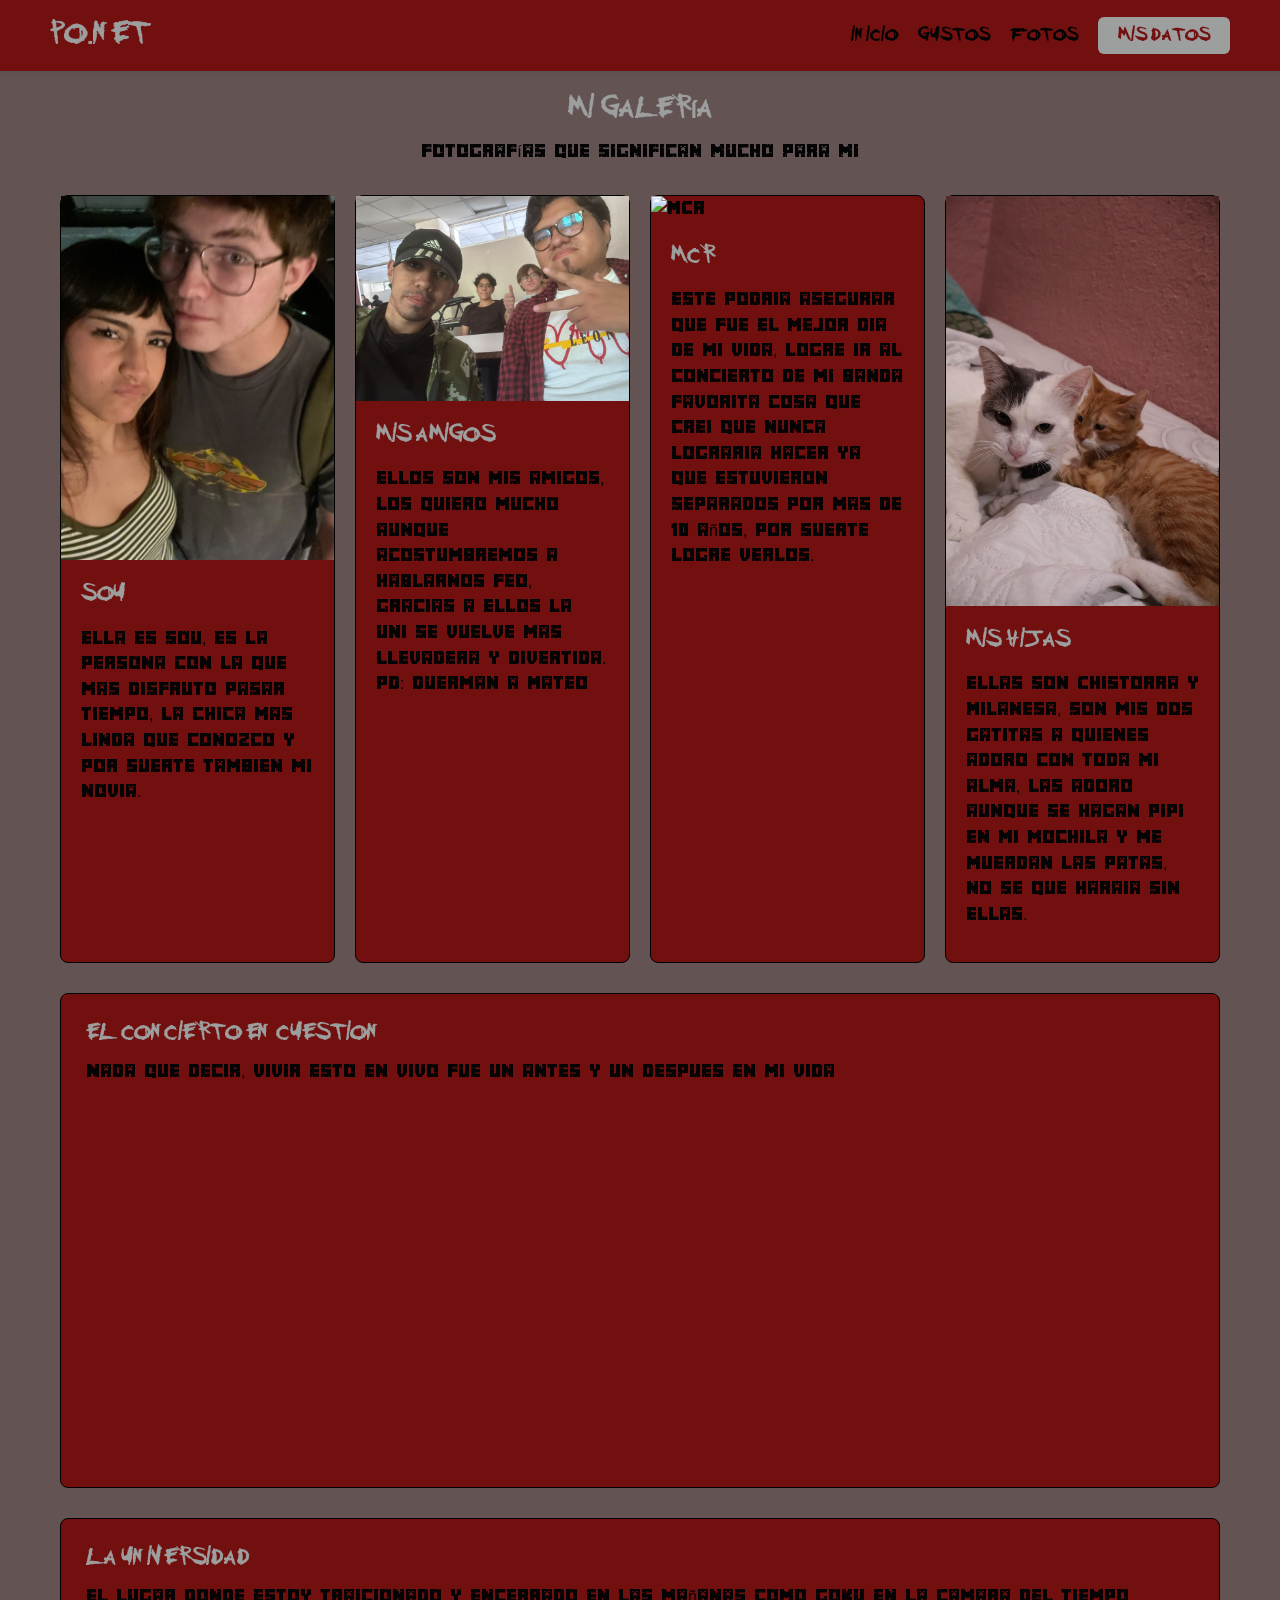
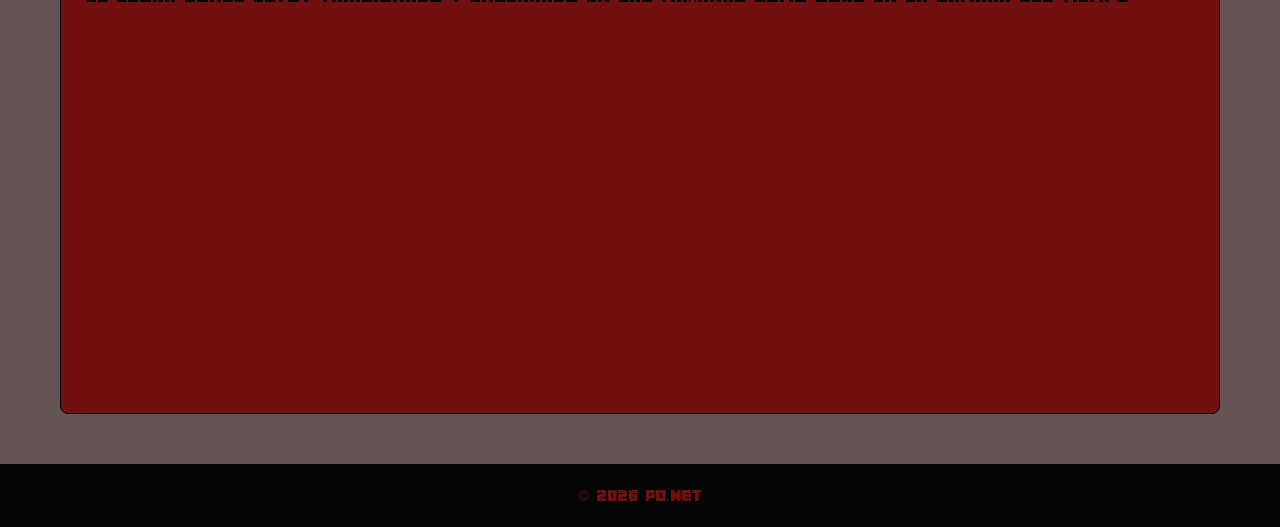
==== fotos.html @ 69034bc8 "Add files via upload" ====
<!DOCTYPE html>
<html lang="es">
<head>
    <meta charset="UTF-8">
    <meta name="viewport" content="width=device-width, initial-scale=1.0">
    <title>Po.net</title>

    <link rel="preconnect" href="https://fonts.googleapis.com">
    <link rel="preconnect" href="https://fonts.gstatic.com" crossorigin>
    <link href="https://fonts.googleapis.com/css2?family=Open+Sans:ital,wght@0,300..800;1,300..800&display=swap" rel="stylesheet">

    <link rel="stylesheet" href="CSS/miEstilo.css">
</head>
<body>
    <header>
        <div id="logo">
            <h1>Po.net</h1>
        </div>
        <nav class="menu">
            <ul>
                <li><a href="index.html">Inicio</a></li>
                <li><a href="gustos.html">Gustos</a></li>
                <li><a href="fotos.html">Fotos</a></li>
                <li><a href="contacto.html" class="btn_destacado">mis datos</a></li>
            </ul>
        </nav>
    </header>

    <main>
        <section id="galeria_pagina">
            <h2 class="titulo_seccion">Mi galería</h2>
            <p class="descripcion_pagina">Fotografías que significan mucho para mi</p>

            <div class="grid_cursos">
                <article class="tarjeta_curso">
                    <img src="images/Sou.jpeg" alt="Sou">
                    <div class="info_curso">
                        <h3>Sou</h3>
                        <p>Ella es Sou, es la persona con la que mas disfruto pasar tiempo, la chica mas linda que conozco
                            y por suerte tambien mi novia.
                        </p>
                    </div>
                </article>

                <article class="tarjeta_curso">
                    <img src="images/amigos.jpeg" alt="Amigos">
                    <div class="info_curso">
                        <h3>Mis amigos</h3>
                        <p>Ellos son mis amigos, los quiero mucho aunque acostumbremos a hablarnos feo,
                             gracias a ellos la uni se vuelve
                            mas llevadera y divertida.
                            PD: duerman a Mateo
                        </p>
                    </div>
                </article>

                <article class="tarjeta_curso">
                    <img src="images/MCR.jpeg" alt="MCR">
                    <div class="info_curso">
                        <h3>MCR</h3>
                        <p>Este podria asegurar que fue el mejor dia de mi vida, logre ir al concierto de mi banda favorita
                            cosa que crei que nunca lograria hacer ya que estuvieron separados por mas de 10 años,
                            por suerte logre verlos.
                        </p>
                    </div>
                </article>

                <article class="tarjeta_curso">
                    <img src="images/gatos.jpeg" alt="Gatos">
                    <div class="info_curso">
                        <h3>Mis hijas</h3>
                        <p>Ellas son Chistorra y Milanesa, son mis dos gatitas a quienes adoro 
                            con toda mi alma, las adoro aunque se hagan pipi en mi mochila y me muerdan las patas, no se que haraia sin ellas.
                        </p>
                    </div>
                </article>
            </div>

            <section class="caja video_embed">
                <h3>El concierto en cuestion</h3>
                <p>Nada que decir, vivir esto en vivo fue un antes y un despues en mi vida</p>
                <iframe src="https://www.youtube.com/embed/QKSDU6eswMo" title="[Título del video]" allowfullscreen></iframe>
            </section>

            <section class="caja mapa_embed">
                <h3>La  universidad</h3>
                <p>El lugar donde estoy traicionado y encerrado en las mañanas como goku en la camara del tiempo</p>
<iframe src="https://www.google.com/maps/embed?pb=!1m18!1m12!1m3!1d3548.700184298684!2d-101.58651972068401!3d21.06361703055858!2m3!1f0!2f0!3f0!3m2!1i1024!2i768!4f13.1!3m3!1m2!1s0x842b963652f40f0d%3A0xa7d88da0ad8eff8a!2sUniversidad%20Tecnol%C3%B3gica%20de%20Le%C3%B3n!5e1!3m2!1ses-419!2smx!4v1790923892167!5m2!1ses-419!2smx" title="Uni"></iframe>            </section>
        </section>
    </main>

    <footer>
        <p>&copy; 2026 Po.net</p>
    </footer>
</body>
</html>
---- CSS/miEstilo.css ----
@font-face {
    font-family: 'mcr';
    src: url('../fonts/mcr.ttf') format('truetype');
}
@font-face {
    font-family: 'minecrafter';
    src: url('../fonts/Minecrafter.Alt.ttf');
}

:root{
    --color_principal: #9d9e9e;
    --color_secundario: #0d0d0d;
    --color_oscuro: #040404;
    --color_claro: #721010;
    --color_fondo: #635353;
    --color_borde: #000000;

    --fuente_titulos: 'mcr', sans-serif;

    --fuente_cuerpo: 'minecrafter', arial, sans-serif;
}

*{
    margin: 0;
    padding: 0;
    box-sizing: border-box;
}

body{
    background-color: var(--color_fondo);
    color: var(--color_oscuro);
    line-height: 1.6;
    font-family: var(--fuente_cuerpo);
    min-height: 100vh;
    display: flex;
    flex-direction: column;
}

h1,h2,h3{
    font-family: var(--fuente_titulos);
    font-weight: 700;
    letter-spacing: -0.5px;
    margin-bottom: 15px;
}
ul{
    list-style: none;
}
a{
    text-decoration: none;
    color: var(--color_oscuro);
    font-family: var(--fuente_titulos);
}
img{
    max-width: 100%;
    height: auto;
    display: block;
}

header{
    background-color: var(--color_claro);
    padding: 15px 50px;
    display: flex;
    justify-content: space-between;
    align-items: center;
    box-shadow: 0px 2px 5px rgba(0,0,0,0.05);
    position: sticky;
    top: 0;
    z-index: 1000;
}

#logo h1{
    color: var(--color_principal);
    font-size: 1.6rem;
    font-weight: 800;
    margin-bottom: 0;
}

.menu ul{
    display: flex;
    gap: 20px;
    align-items: center;
    flex-wrap: wrap;
}

.menu a{
    font-size: 0.95rem;
    font-weight: 600;
}

.menu a:hover{
    color: var(--color_principal);
}

.btn_destacado, .btn_accion{
    padding: 10px 20px;
    border-radius: 6px;
    font-weight: 700;
}

.btn_destacado{
    background-color: var(--color_principal);
    color: var(--color_claro);
}
.menu a.btn_destacado:hover{
    color: var(--color_claro);
}

.btn_accion{
    background-color: var(--color_secundario);
    color: var(--color_claro);
    display: inline-block;
}
.btn_accion:hover{
    background-color: var(--color_principal);
    color: var(--color_claro);
}

main{
    max-width: 1200px;
    margin: 0 auto;
    padding: 20px;
    flex: 1;
}

/*HERO*/
.hero{
    display: flex;
    align-items: center;
    gap: 40px;
    padding: 60px 0;
    flex-wrap: wrap;
}
.hero_contenido, .hero_imagen{
    flex: 1 1 300px;
}
.hero_contenido h2{
    font-size: 2.4rem;
    color: var(--color_principal);
    line-height: 1.2;
}
.hero_contenido p{
    font-size: 1.1rem;
    margin-bottom: 20px;
}
.hero_imagen img{
    width: 100%;
    max-height: 400px;
    object-fit: cover;
    border-radius: 8px;
}

.titulo_seccion{
    text-align: center;
    color: var(--color_principal);
    margin-bottom: 10px;
}
.descripcion_pagina{
    text-align: center;
    margin-bottom: 30px;
}

.caja{
    background-color: var(--color_claro);
    border: 1px solid var(--color_borde);
    border-radius: 8px;
    padding: 25px;
    margin-bottom: 30px;
}
.caja h3{
    color: var(--color_principal);
    margin-bottom: 10px;
}
.caja p{
    margin-bottom: 20px;
}

.nombre_destacado{
    color: var(--color_principal);
    font-weight: 800;
    font-size: 1.2rem;
}
.dato{
    color: var(--color_secundario);
    font-weight: 700;
}
.importante{
    background-color: var(--color_fondo);
    color: var(--color_principal);
    font-family: var(--fuente_titulos);
    padding: 2px 8px;
    font-weight: 700;
    text-transform: uppercase;
    font-size: 0.85rem;
}
.resaltado{
    background-color: #fff3b0;
    padding: 0 4px;
}
.gusto{
    color: #84744f;
    font-weight: 700;
    font-style: italic;
}
.etiqueta{
    color: var(--color_oscuro);
    font-weight: 700;
    text-decoration: underline;
}

.indice{
    display: flex;
    justify-content: center;
    gap: 20px;
    flex-wrap: wrap;
    margin-bottom: 30px;
}
.indice a{
    color: var(--color_principal);
    font-weight: 600;
}
.indice a:hover{
    color: var(--color_secundario);
}
.volver_arriba{
    text-align: center;
    margin-bottom: 20px;
}
.volver_arriba a{
    color: var(--color_principal);
    font-weight: 600;
}

.lista_gustos,
.lista_ordenada{
    padding-left: 20px;
}
.lista_gustos{
    list-style: disc;
}
.lista_gustos li,
.lista_ordenada li{
    margin-bottom: 8px;
}
.lista_definicion dt{
    font-family: var(--fuente_titulos);
    font-weight: 700;
    color: var(--color_principal);
    margin-top: 10px;
}
.lista_definicion dd{
    margin-left: 20px;
    margin-bottom: 8px;
}

.tabla_datos{
    width: 100%;
    border-collapse: collapse;
}
.tabla_datos th,
.tabla_datos td{
    border: 1px solid var(--color_borde);
    padding: 10px;
    text-align: left;
}
.tabla_datos th{
    background-color: var(--color_principal);
    color: var(--color_claro);
    font-family: var(--fuente_titulos);
}
.tabla_datos td{
    background-color: var(--color_claro);
}

.grid_cursos{
    display: flex;
    flex-wrap: wrap;
    gap: 20px;
    justify-content: center;
    margin-bottom: 30px;
}
.tarjeta_curso{
    background-color: var(--color_claro);
    border: 1px solid var(--color_borde);
    border-radius: 8px;
    flex: 1 1 250px;
    max-width: 280px;
    display: flex;
    flex-direction: column;
    transition: transform 0.5s ease, box-shadow 0.5s ease;
}
.tarjeta_curso:hover{
    transform: translateY(-5px);
    box-shadow: 0 6px 18px rgba(0, 0, 0, 0.08);
}
.tarjeta_curso img{
    width: 100%;
    height: 180px;
    height: auto;
    object-fit: contain;
}
.info_curso{
    padding: 20px;
    flex-grow: 1;
    display: flex;
    flex-direction: column;
}
.info_curso h3{
    font-size: 1.2rem;
    color: var(--color_principal);
}
.info_curso p{
    margin-bottom: 15px;
    flex-grow: 1;
}
.nivel{
    background-color: var(--color_fondo);
    color: var(--color_principal);
    font-family: var(--fuente_titulos);
    padding: 4px 10px;
    font-size: 0.75rem;
    font-weight: 700;
    text-transform: uppercase;
    align-self: flex-start;
}

.video_embed iframe{
    width: 100%;
    height: 350px;
    border: 0;
}
.mapa_embed iframe{
    width: 100%;
    height: 350px;
    border: 0;
}

address{
    font-style: normal;
    line-height: 1.8;
}

footer{
    background-color: var(--color_oscuro);
    color: var(--color_claro);
    text-align: center;
    padding: 20px;
    font-size: 0.9rem;
}
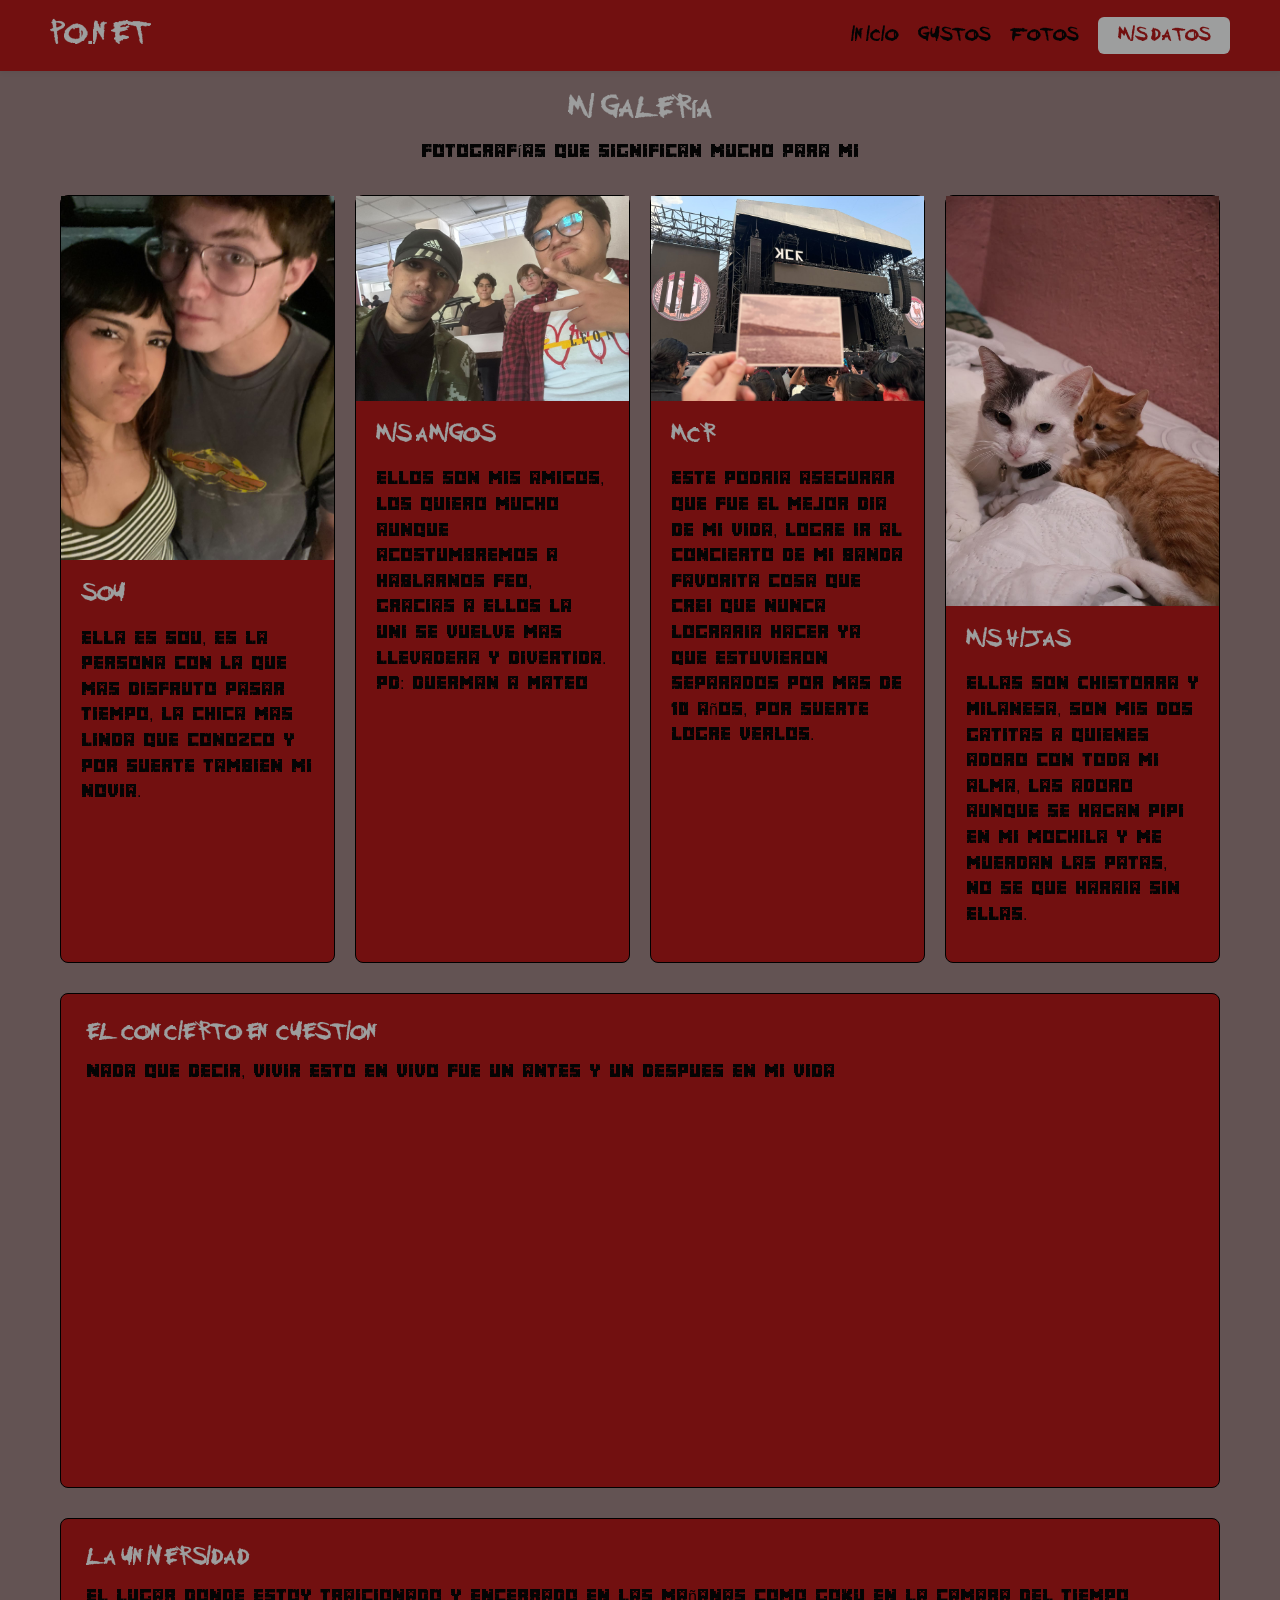
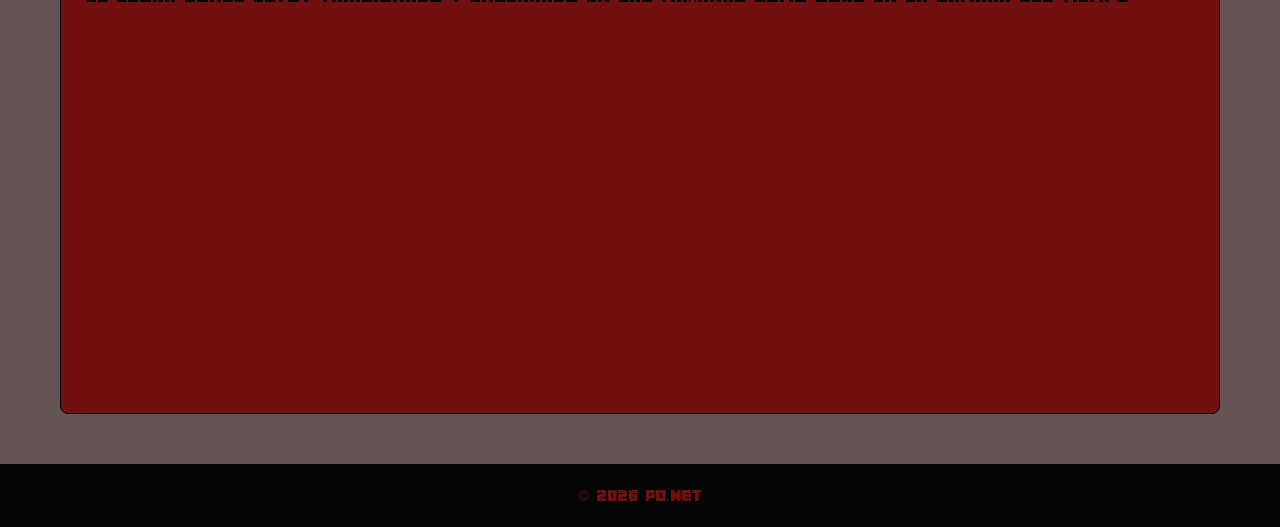
==== commit 072c8ec3: "Fix image source case sensitivity in fotos.html" ====
--- a/fotos.html
+++ b/fotos.html
@@ -55,7 +55,7 @@
                 </article>
 
                 <article class="tarjeta_curso">
-                    <img src="images/MCR.jpeg" alt="MCR">
+                    <img src="images/mcr.jpeg" alt="MCR">
                     <div class="info_curso">
                         <h3>MCR</h3>
                         <p>Este podria asegurar que fue el mejor dia de mi vida, logre ir al concierto de mi banda favorita
